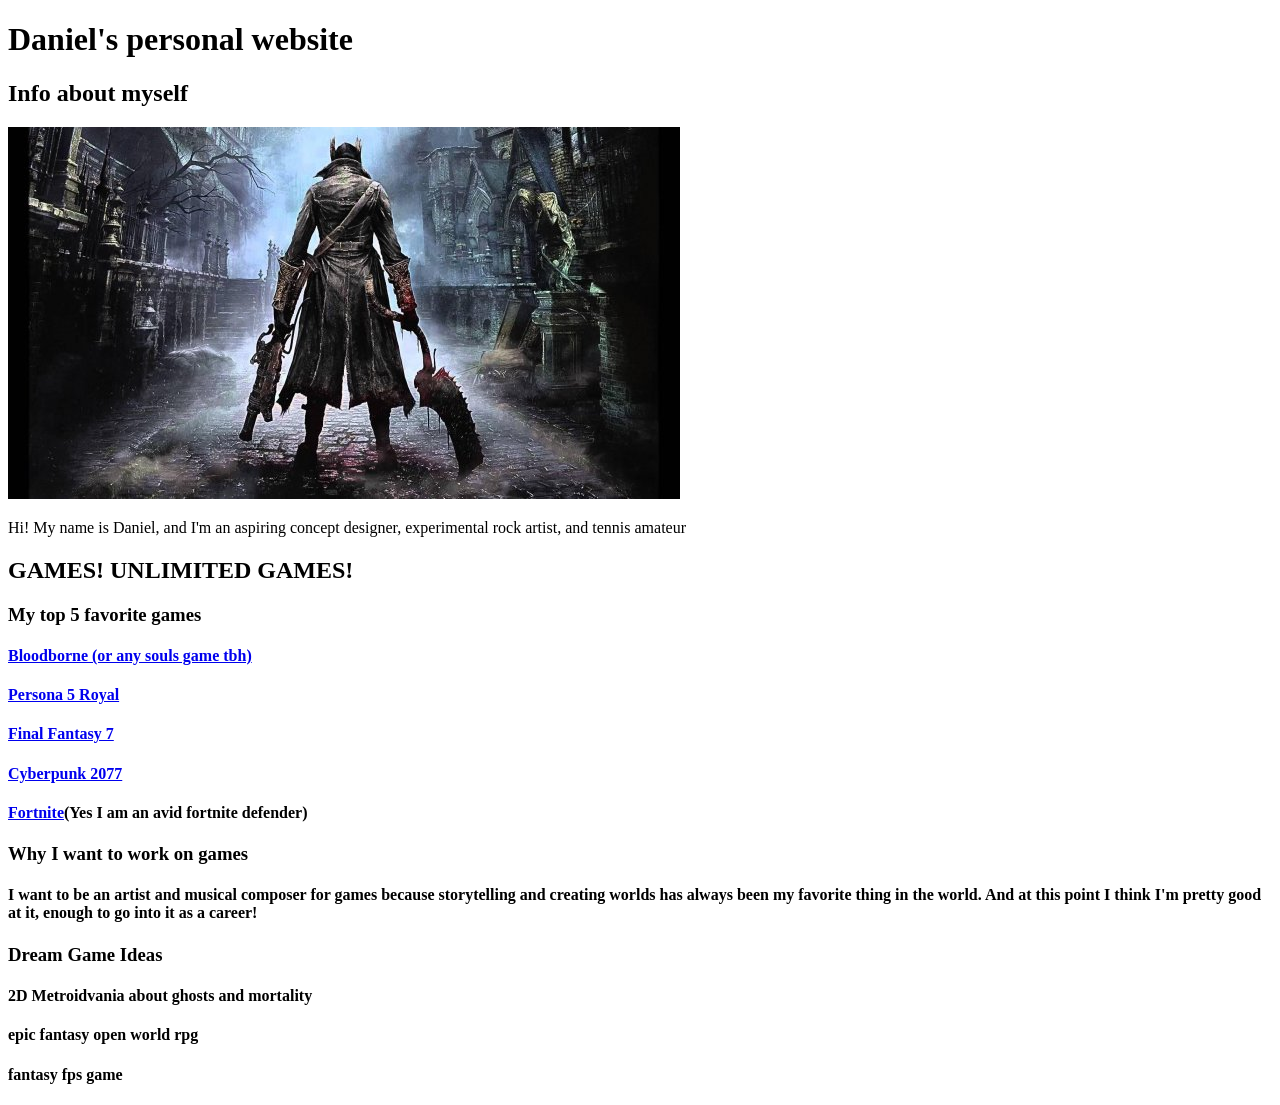
==== index.html @ b26eb085 "Update index.html" ====
<!DOCTYPE html>
<html lang="en">
<head>
    <meta charset="UTF-8">
    <meta name="viewport" content="width=device-width, initial-scale=1.0">
    <title>Daniel's personal wonderful website </title>
</head>
<body>
     <h1>Daniel's personal website</h1>

    <h2>Info about myself</h2>
    <img src="images/literallyme.jpg" alt="">
    <p>Hi! My name is Daniel, and I'm an aspiring concept designer, experimental rock artist, and tennis amateur</p>
    <h2>GAMES! UNLIMITED GAMES!</h2>
    <h3>My top 5 favorite games</h3>
    <h4><a href="https://www.playstation.com/en-us/games/bloodborne/">Bloodborne (or any souls game tbh)</a>
    <h4><a href="https://persona.atlus.com/p5r/?lang=en">Persona 5 Royal</a></h4>
    <h4> <a href="https://finalfantasy.fandom.com/wiki/Final_Fantasy_VII">Final Fantasy 7</a></h4>
    <h4> <a href="https://www.cyberpunk.net/us/en/">Cyberpunk 2077</a></h4>
    <h4> <a href="https://www.fortnite.com/?lang=en-US">Fortnite</a>(Yes I am an avid fortnite defender) </h4>
    <h3>Why I want to work on games</h3>
    <h4>I want to be an artist and musical composer for games because storytelling and creating worlds has always been my favorite thing in the world. And at this point I think I'm pretty good at it, enough to go into it as a career!</h4> 
    <h3>Dream Game Ideas</h3>
    <h4>2D Metroidvania about ghosts and mortality</h4>
    <h4>epic fantasy open world rpg</h4>
    <h4>fantasy fps game</h4>
</body>
</html>
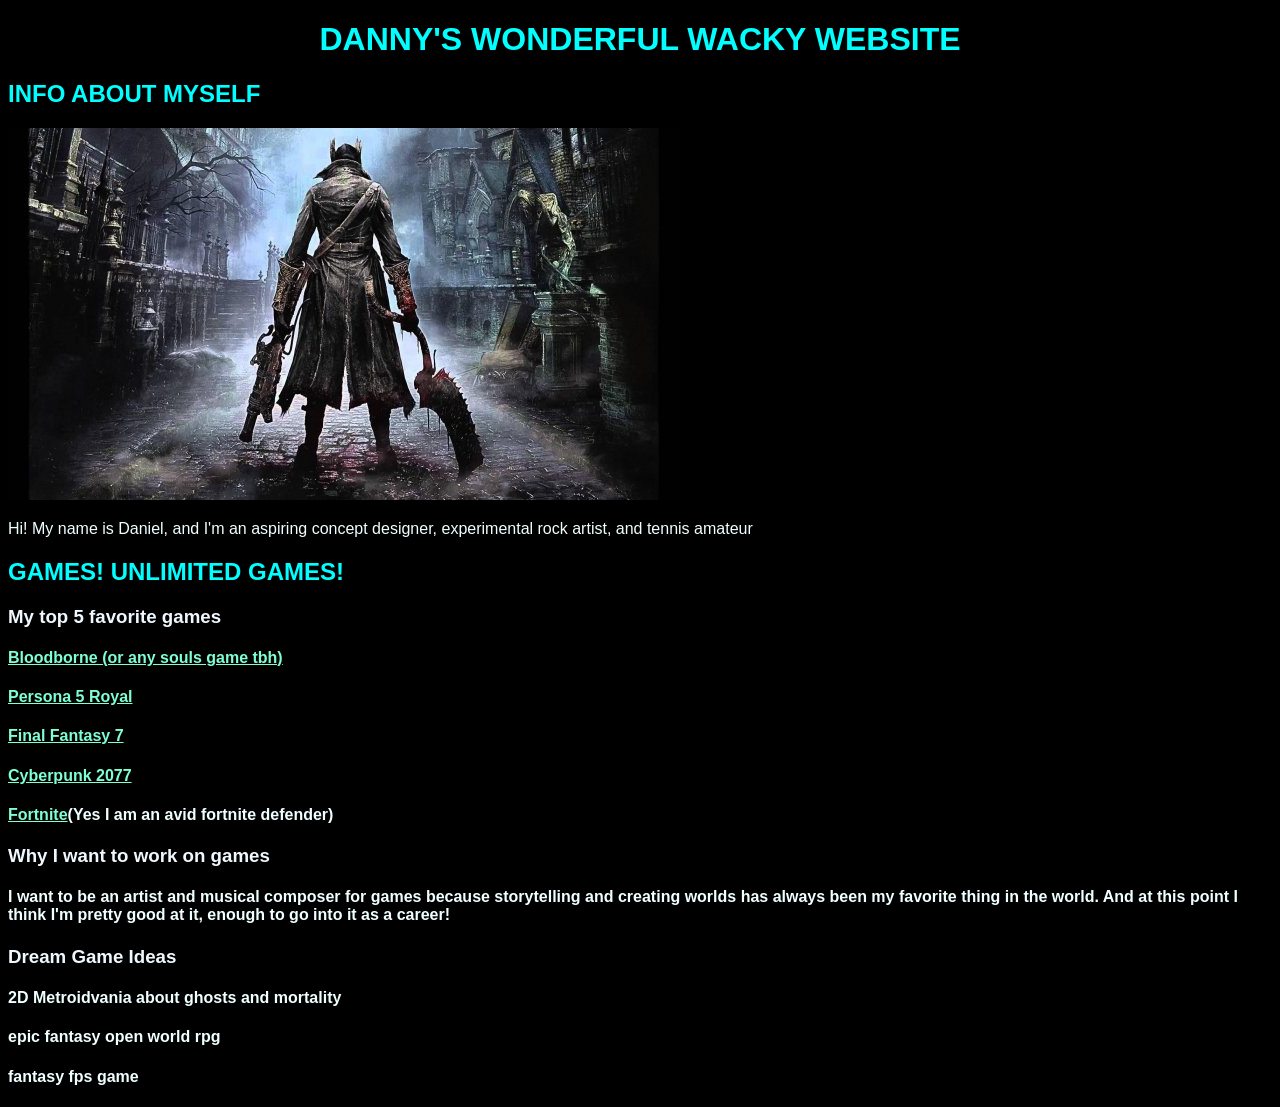
==== commit 8c27ff02: "updates" ====
--- a/index.html
+++ b/index.html
@@ -4,11 +4,11 @@
     <meta charset="UTF-8">
     <meta name="viewport" content="width=device-width, initial-scale=1.0">
     <title>Daniel's personal wonderful website </title>
+    <link rel="stylesheet" href="styles.css">
 </head>
 <body>
-     <h1>Daniel's personal website</h1>
-
-    <h2>Info about myself</h2>
+    <h1>DANNY'S WONDERFUL WACKY WEBSITE</h1>
+    <h2>INFO ABOUT MYSELF</h2>
     <img src="images/literallyme.jpg" alt="">
     <p>Hi! My name is Daniel, and I'm an aspiring concept designer, experimental rock artist, and tennis amateur</p>
     <h2>GAMES! UNLIMITED GAMES!</h2>
--- a/styles.css
+++ b/styles.css
@@ -0,0 +1,27 @@
+ 
+*{
+    font-family: 'Franklin Gothic Medium', 'Arial Narrow', Arial, sans-serif;
+}
+h1 {
+    color: aqua;
+    font-size: xx-large;
+    text-align-last: center;
+}
+image{
+    align-self: center;
+}
+h2{ 
+    color: aqua;
+} 
+h3 {
+    color: aliceblue;
+}
+body{   
+    color: azure;
+}
+a{
+    color: aquamarine;
+}
+*{
+    background-color: black;
+} 
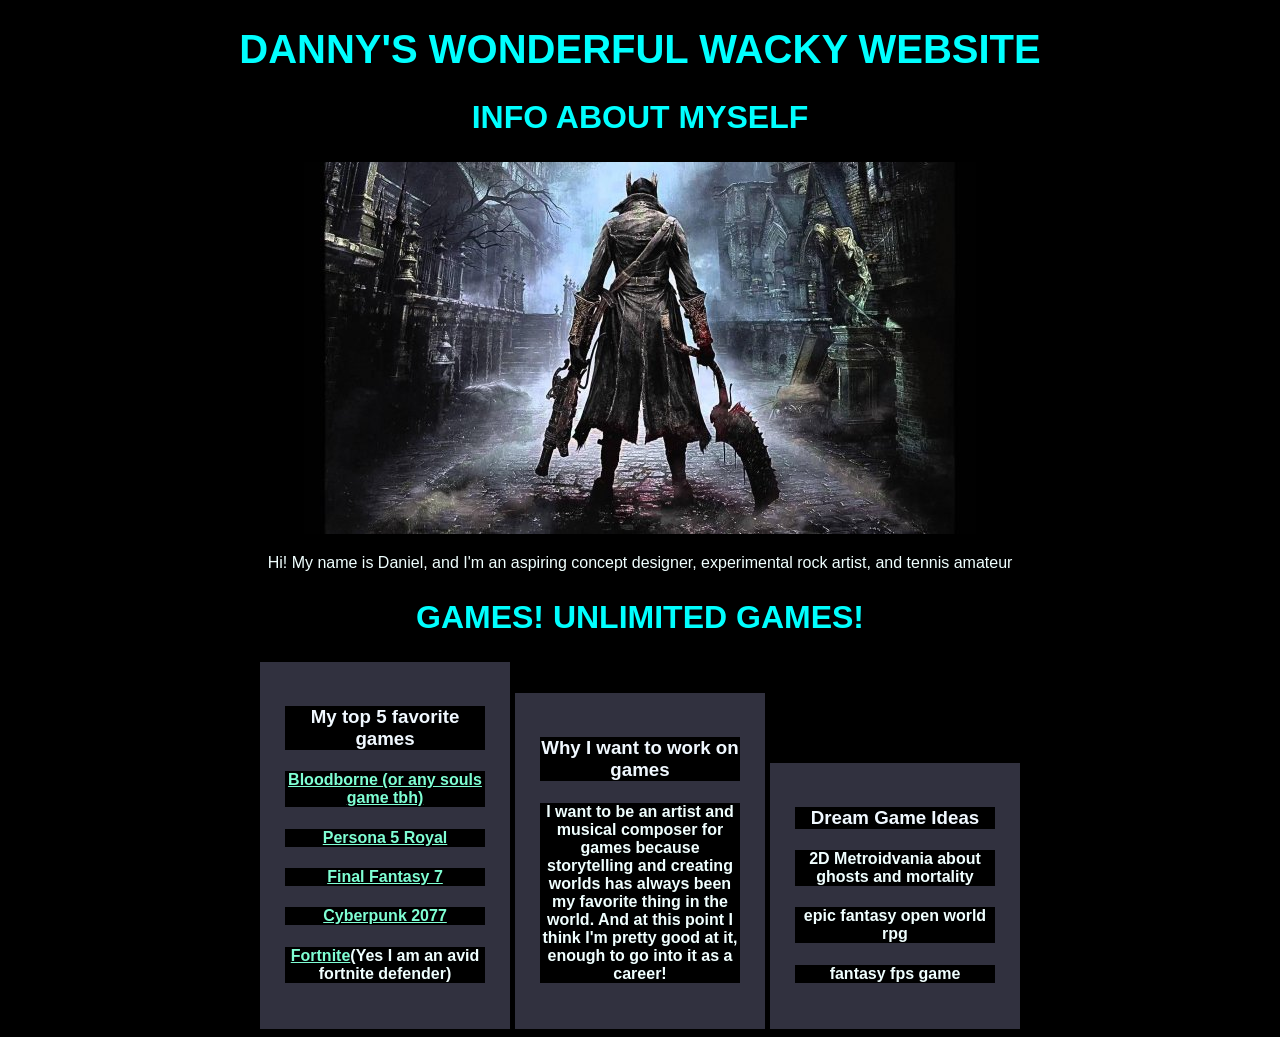
==== commit 14006e50: "more updates" ====
--- a/index.html
+++ b/index.html
@@ -12,17 +12,23 @@
     <img src="images/literallyme.jpg" alt="">
     <p>Hi! My name is Daniel, and I'm an aspiring concept designer, experimental rock artist, and tennis amateur</p>
     <h2>GAMES! UNLIMITED GAMES!</h2>
-    <h3>My top 5 favorite games</h3>
-    <h4><a href="https://www.playstation.com/en-us/games/bloodborne/">Bloodborne (or any souls game tbh)</a>
-    <h4><a href="https://persona.atlus.com/p5r/?lang=en">Persona 5 Royal</a></h4>
-    <h4> <a href="https://finalfantasy.fandom.com/wiki/Final_Fantasy_VII">Final Fantasy 7</a></h4>
-    <h4> <a href="https://www.cyberpunk.net/us/en/">Cyberpunk 2077</a></h4>
-    <h4> <a href="https://www.fortnite.com/?lang=en-US">Fortnite</a>(Yes I am an avid fortnite defender) </h4>
+   <div>
+        <h3>My top 5 favorite games</h3>
+        <h4><a href="https://www.playstation.com/en-us/games/bloodborne/">Bloodborne (or any souls game tbh)</a>
+        <h4><a href="https://persona.atlus.com/p5r/?lang=en">Persona 5 Royal</a></h4>
+        <h4> <a href="https://finalfantasy.fandom.com/wiki/Final_Fantasy_VII">Final Fantasy 7</a></h4>
+        <h4> <a href="https://www.cyberpunk.net/us/en/">Cyberpunk 2077</a></h4>
+        <h4> <a href="https://www.fortnite.com/?lang=en-US">Fortnite</a>(Yes I am an avid fortnite defender) </h4>
+   </div>
+   <div>
     <h3>Why I want to work on games</h3>
     <h4>I want to be an artist and musical composer for games because storytelling and creating worlds has always been my favorite thing in the world. And at this point I think I'm pretty good at it, enough to go into it as a career!</h4> 
+   </div>
+   <div>
     <h3>Dream Game Ideas</h3>
     <h4>2D Metroidvania about ghosts and mortality</h4>
     <h4>epic fantasy open world rpg</h4>
     <h4>fantasy fps game</h4>
+   </div>
 </body>
 </html>
--- a/styles.css
+++ b/styles.css
@@ -1,17 +1,16 @@
  
 *{
     font-family: 'Franklin Gothic Medium', 'Arial Narrow', Arial, sans-serif;
+    text-align: center;
 }
 h1 {
     color: aqua;
-    font-size: xx-large;
+    font-size: 40px;
     text-align-last: center;
-}
-image{
-    align-self: center;
 }
 h2{ 
     color: aqua;
+    font-size: xx-large;
 } 
 h3 {
     color: aliceblue;
@@ -25,3 +24,12 @@
 *{
     background-color: black;
 } 
+div{
+   display: inline-block;
+   width: 200px;
+   padding: 2%;
+    border: aquamarine 10px;
+    background-color: rgb(49, 49, 63);
+    text-align: center;
+    box-shadow: inset;
+}
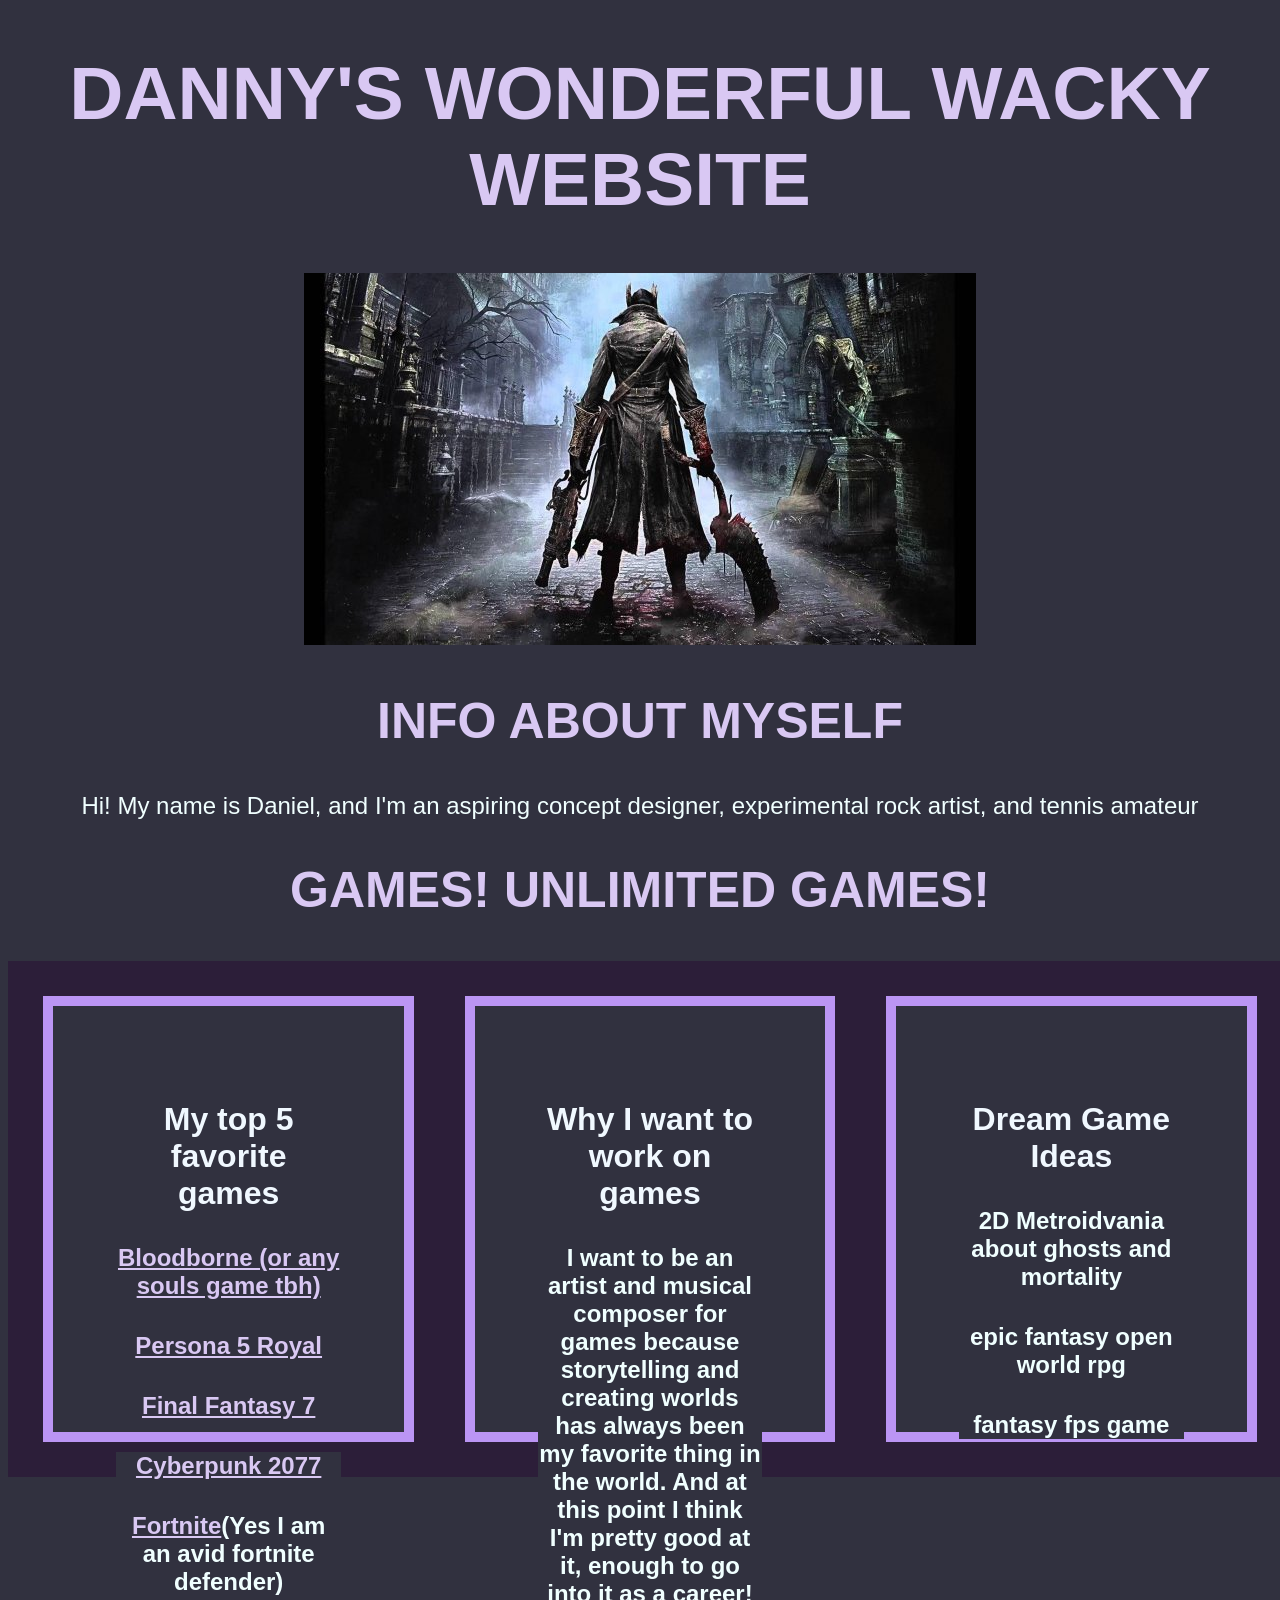
==== commit 3ce520b2: "updates" ====
--- a/index.html
+++ b/index.html
@@ -8,27 +8,30 @@
 </head>
 <body>
     <h1>DANNY'S WONDERFUL WACKY WEBSITE</h1>
+    <img src="images/literallyme.jpg" alt="">
     <h2>INFO ABOUT MYSELF</h2>
-    <img src="images/literallyme.jpg" alt="">
     <p>Hi! My name is Daniel, and I'm an aspiring concept designer, experimental rock artist, and tennis amateur</p>
     <h2>GAMES! UNLIMITED GAMES!</h2>
-   <div>
-        <h3>My top 5 favorite games</h3>
-        <h4><a href="https://www.playstation.com/en-us/games/bloodborne/">Bloodborne (or any souls game tbh)</a>
-        <h4><a href="https://persona.atlus.com/p5r/?lang=en">Persona 5 Royal</a></h4>
-        <h4> <a href="https://finalfantasy.fandom.com/wiki/Final_Fantasy_VII">Final Fantasy 7</a></h4>
-        <h4> <a href="https://www.cyberpunk.net/us/en/">Cyberpunk 2077</a></h4>
-        <h4> <a href="https://www.fortnite.com/?lang=en-US">Fortnite</a>(Yes I am an avid fortnite defender) </h4>
-   </div>
-   <div>
-    <h3>Why I want to work on games</h3>
-    <h4>I want to be an artist and musical composer for games because storytelling and creating worlds has always been my favorite thing in the world. And at this point I think I'm pretty good at it, enough to go into it as a career!</h4> 
-   </div>
-   <div>
-    <h3>Dream Game Ideas</h3>
-    <h4>2D Metroidvania about ghosts and mortality</h4>
-    <h4>epic fantasy open world rpg</h4>
-    <h4>fantasy fps game</h4>
-   </div>
+
+<div class="container">
+    <div class="box">
+            <h3>My top 5 favorite games</h3>
+            <h4><a href="https://www.playstation.com/en-us/games/bloodborne/">Bloodborne (or any souls game tbh)</a>
+            <h4><a href="https://persona.atlus.com/p5r/?lang=en">Persona 5 Royal</a></h4>
+            <h4> <a href="https://finalfantasy.fandom.com/wiki/Final_Fantasy_VII">Final Fantasy 7</a></h4>
+            <h4> <a href="https://www.cyberpunk.net/us/en/">Cyberpunk 2077</a></h4>
+            <h4> <a href="https://www.fortnite.com/?lang=en-US">Fortnite</a>(Yes I am an avid fortnite defender) </h4>
+    </div>
+    <div class="box">
+        <h3>Why I want to work on games</h3>
+        <h4>I want to be an artist and musical composer for games because storytelling and creating worlds has always been my favorite thing in the world. And at this point I think I'm pretty good at it, enough to go into it as a career!</h4> 
+    </div>
+    <div class="box">
+        <h3>Dream Game Ideas</h3>
+        <h4>2D Metroidvania about ghosts and mortality</h4>
+        <h4>epic fantasy open world rpg</h4>
+        <h4>fantasy fps game</h4>
+    </div> 
+</div>
 </body>
 </html>
--- a/styles.css
+++ b/styles.css
@@ -3,33 +3,47 @@
     font-family: 'Franklin Gothic Medium', 'Arial Narrow', Arial, sans-serif;
     text-align: center;
 }
+
 h1 {
-    color: aqua;
-    font-size: 40px;
+    color: rgb(217, 200, 243);
+    font-size: 75px;
     text-align-last: center;
 }
 h2{ 
-    color: aqua;
-    font-size: xx-large;
+    font-family: 'Lucida Sans', 'Lucida Sans Regular', 'Lucida Grande', 'Lucida Sans Unicode', Geneva, Verdana, sans-serif;
+    color: rgb(217, 200, 243);
+    font-size: 50px;
 } 
 h3 {
     color: aliceblue;
+    font-size: xx-large;
 }
 body{   
     color: azure;
+    font-size: x-large;
 }
 a{
-    color: aquamarine;
+    color: rgb(217, 200, 243);
 }
 *{
-    background-color: black;
+    background-color: rgb(49, 49, 63);
 } 
-div{
-   display: inline-block;
-   width: 200px;
-   padding: 2%;
-    border: aquamarine 10px;
-    background-color: rgb(49, 49, 63);
+.box{
+   align-self: center;
+    display: inline-block;
+   width: 400px;
+   height: 300px;
+   padding: 5%;
+   margin: 2%;
+    border: 10PX solid rgb(187, 149, 244);
     text-align: center;
-    box-shadow: inset;
+    box-shadow: inset; 
+}
+.container{
+    width: 100%;
+    display: flex;
+    padding-left: 25%;
+    padding-right: 25%;
+    background-color: rgb(44, 30, 57); 
+    padding: 10px;
 }
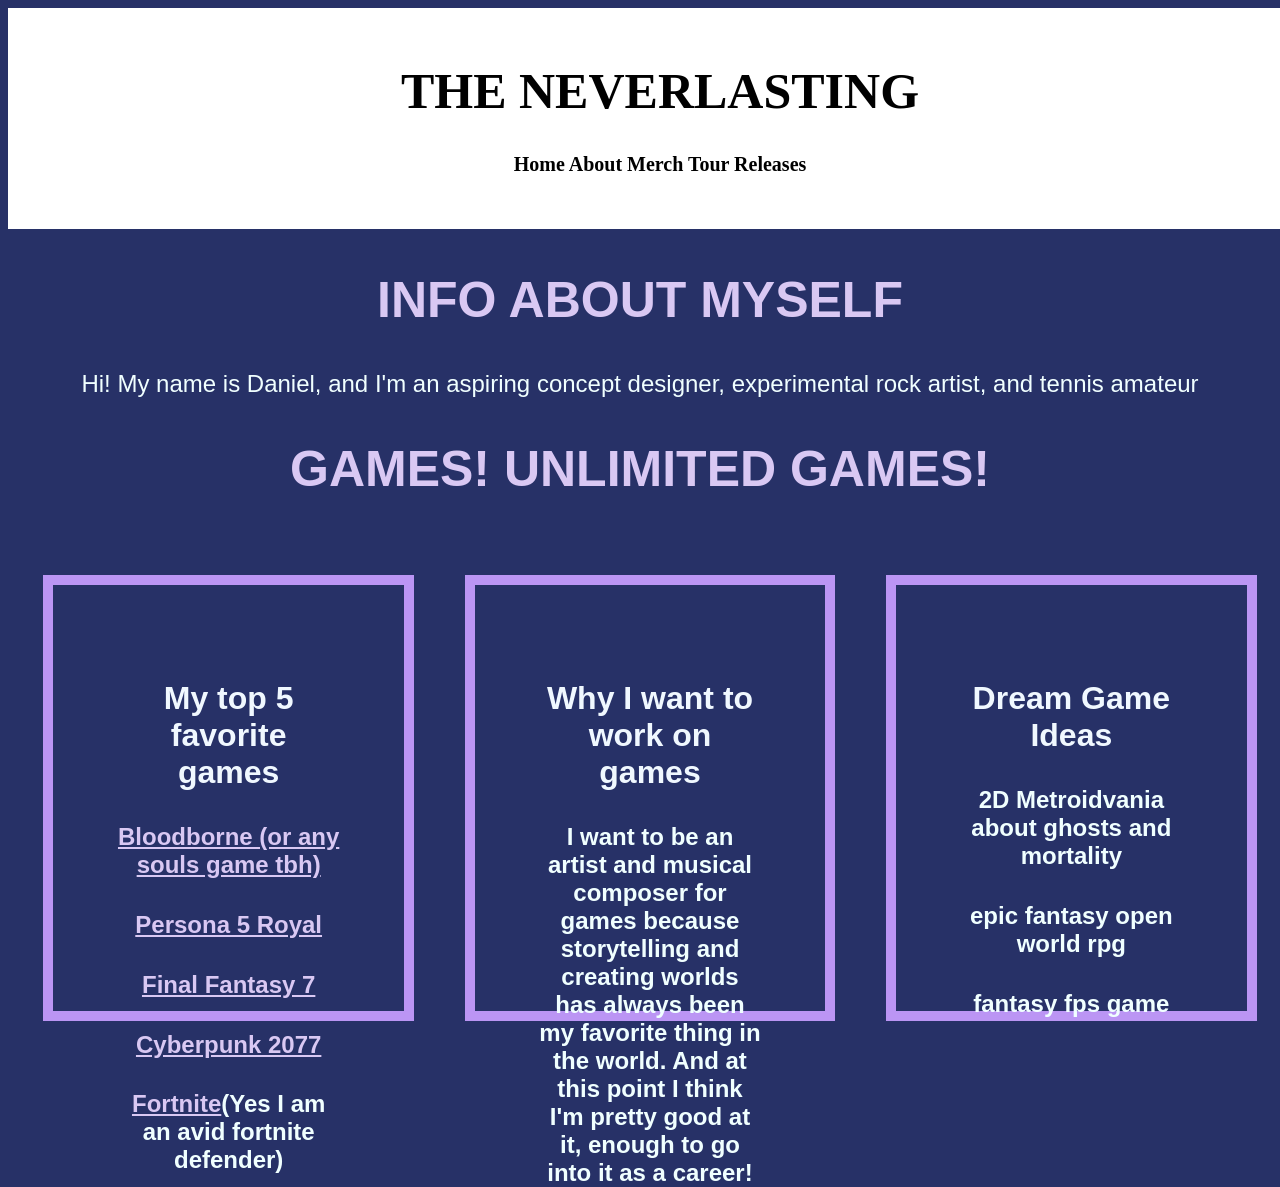
==== commit 4c1b443b: "updates" ====
--- a/index.html
+++ b/index.html
@@ -7,8 +7,11 @@
     <link rel="stylesheet" href="styles.css">
 </head>
 <body>
-    <h1>DANNY'S WONDERFUL WACKY WEBSITE</h1>
-    <img src="images/literallyme.jpg" alt="">
+    <div class="header">
+        <h1>THE NEVERLASTING</h1>
+        <h5>Home     About     Merch     Tour     Releases</h5>
+    </div>
+    
     <h2>INFO ABOUT MYSELF</h2>
     <p>Hi! My name is Daniel, and I'm an aspiring concept designer, experimental rock artist, and tennis amateur</p>
     <h2>GAMES! UNLIMITED GAMES!</h2>
--- a/styles.css
+++ b/styles.css
@@ -5,9 +5,15 @@
 }
 
 h1 {
-    color: rgb(217, 200, 243);
-    font-size: 75px;
-    text-align-last: center;
+    color: rgb(0, 0, 0);
+    font-size: 50px;
+    text-align-last: center; 
+    font-family: Georgia, 'Times New Roman', Times, serif;
+}
+h5{
+    font-family: 'Times New Roman', Times, serif;
+    font-size: 20px;
+    color: black;
 }
 h2{ 
     font-family: 'Lucida Sans', 'Lucida Sans Regular', 'Lucida Grande', 'Lucida Sans Unicode', Geneva, Verdana, sans-serif;
@@ -21,13 +27,12 @@
 body{   
     color: azure;
     font-size: x-large;
+    background-color: rgb(39, 49, 103);
 }
 a{
     color: rgb(217, 200, 243);
 }
-*{
-    background-color: rgb(49, 49, 63);
-} 
+
 .box{
    align-self: center;
     display: inline-block;
@@ -44,6 +49,17 @@
     display: flex;
     padding-left: 25%;
     padding-right: 25%;
-    background-color: rgb(44, 30, 57); 
+    background-color: rgb(39, 49, 103);
     padding: 10px;
-}+} 
+.header{
+    
+    width: 100%;
+    display: block;
+    background-color: white;
+    line-height: normal;
+    padding: 20px;
+    position: relative;
+    z-index: 0;
+    overflow: hidden;
+} 
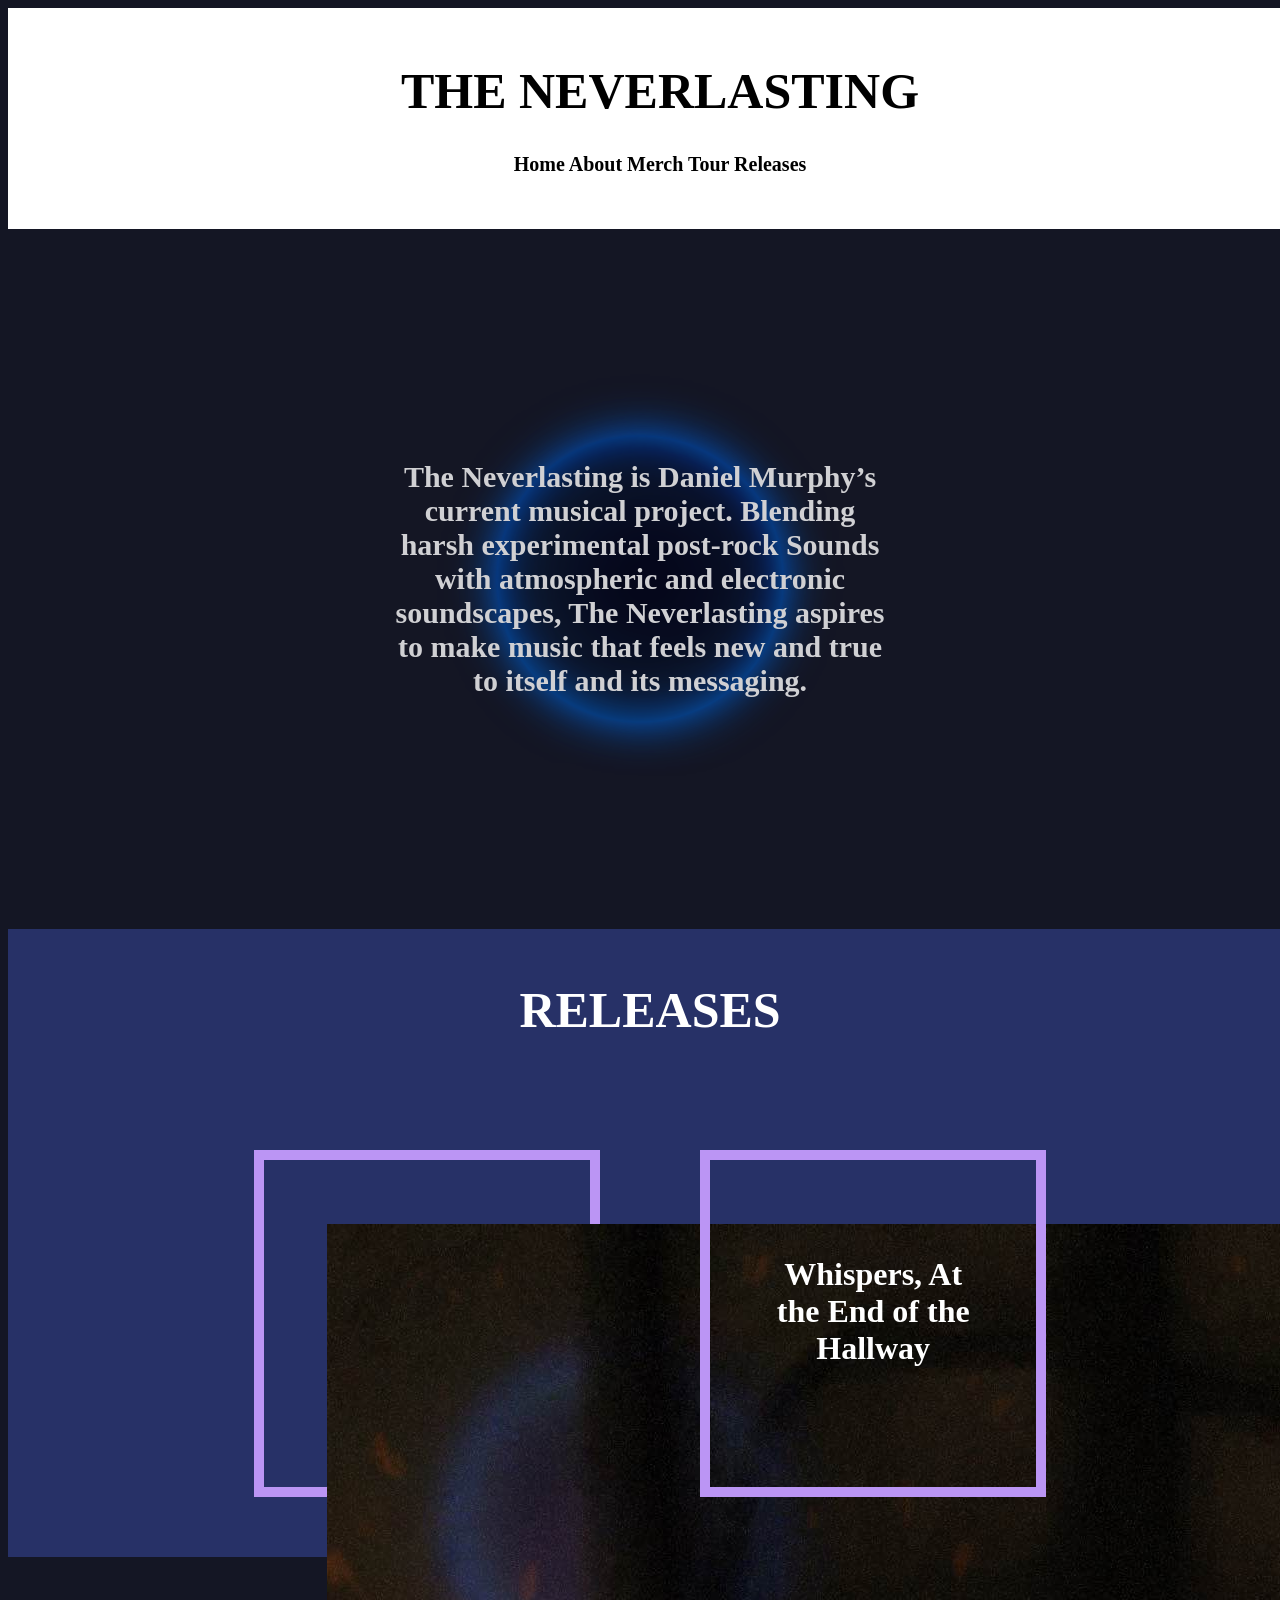
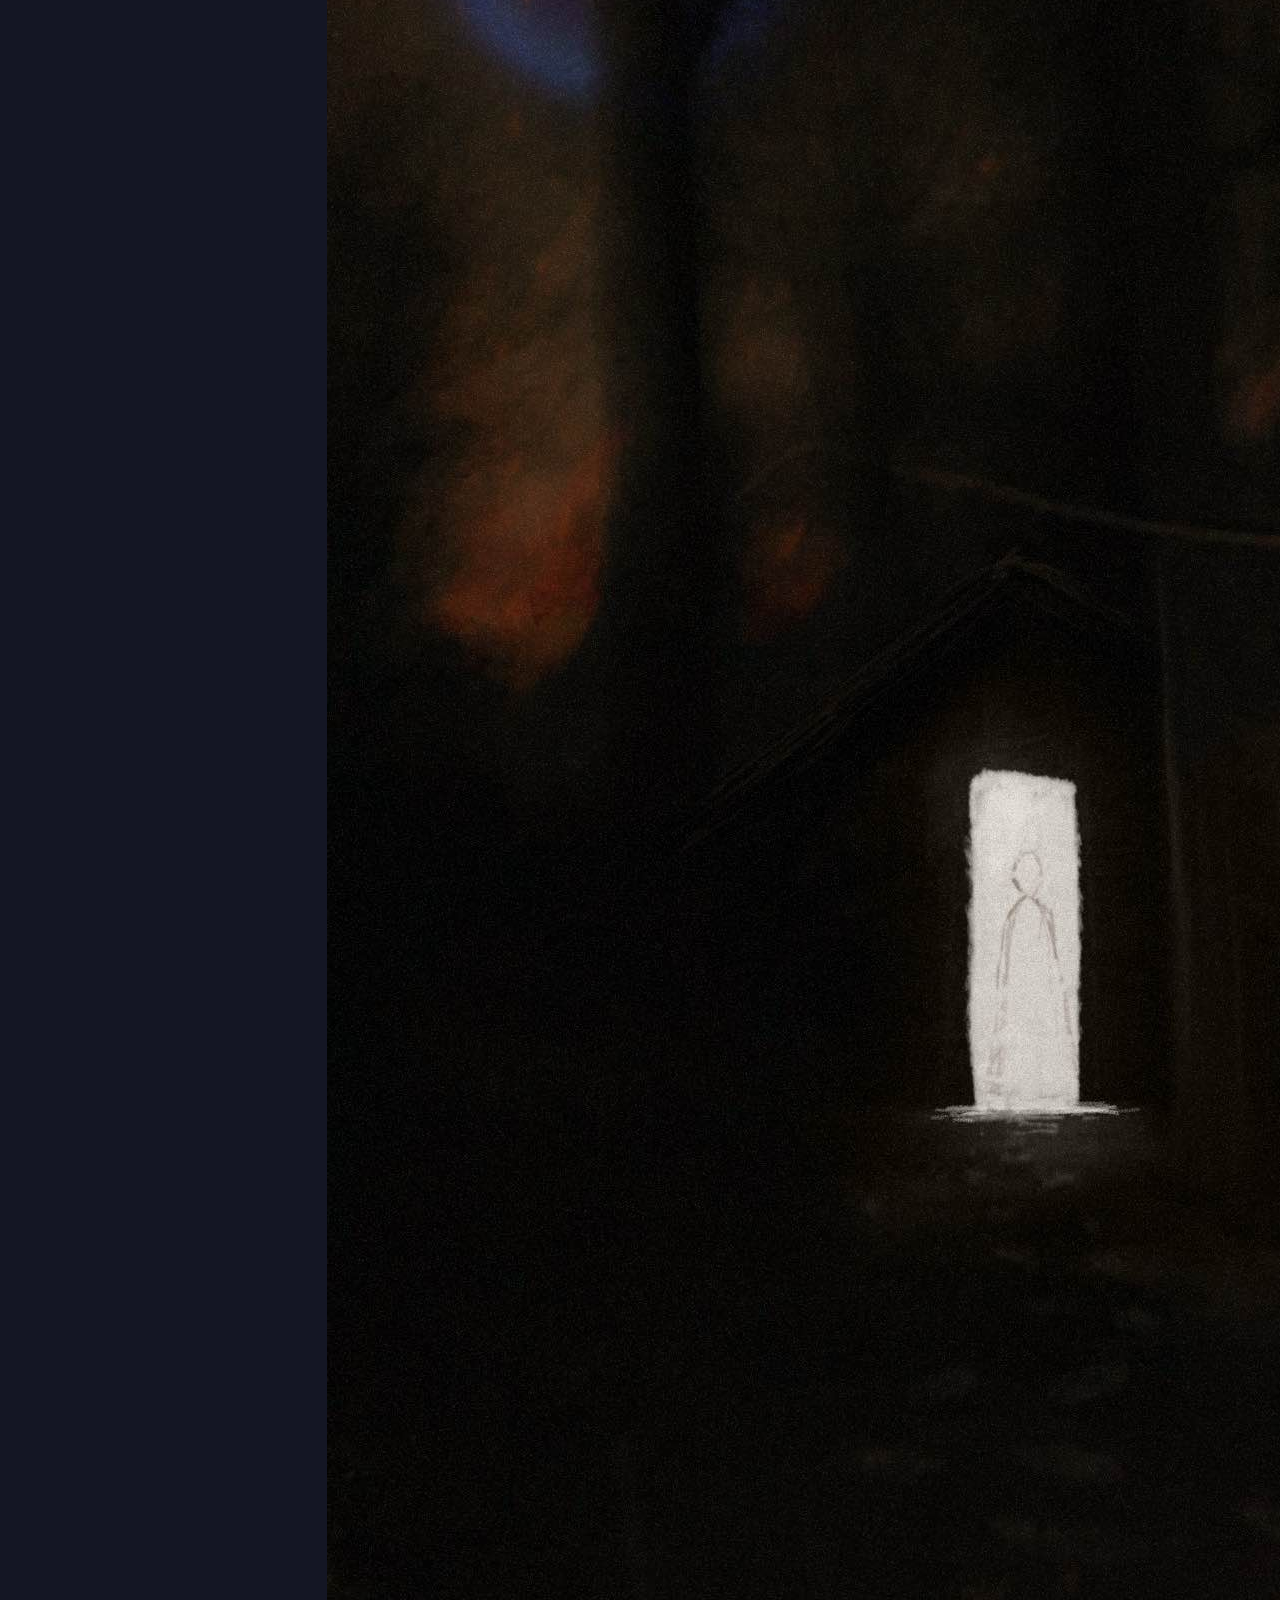
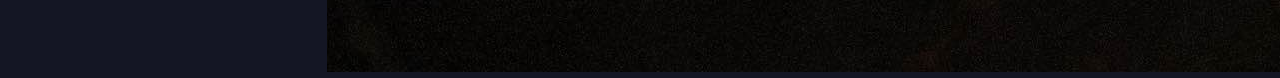
==== commit fea31153: "updates" ====
--- a/index.html
+++ b/index.html
@@ -9,32 +9,31 @@
 <body>
     <div class="header">
         <h1>THE NEVERLASTING</h1>
-        <h5>Home     About     Merch     Tour     Releases</h5>
+        <h5>Home         About      Merch         Tour        Releases</h5>
     </div>
-    
-    <h2>INFO ABOUT MYSELF</h2>
-    <p>Hi! My name is Daniel, and I'm an aspiring concept designer, experimental rock artist, and tennis amateur</p>
-    <h2>GAMES! UNLIMITED GAMES!</h2>
+    <div class="about">
+        <div class="aboutimage">
+            <div class="abouttext">
+                <H6>
+                    The Neverlasting is Daniel Murphy’s current musical project. Blending harsh experimental post-rock Sounds with atmospheric and electronic soundscapes, The Neverlasting aspires to make music that feels new and true to itself and its messaging.
+                </H6>
+            </div>
+        </div>
+      
+
+    </div>
 
 <div class="container">
+    <h2>RELEASES</h2>
+    </div>
+<div class="container">
     <div class="box">
-            <h3>My top 5 favorite games</h3>
-            <h4><a href="https://www.playstation.com/en-us/games/bloodborne/">Bloodborne (or any souls game tbh)</a>
-            <h4><a href="https://persona.atlus.com/p5r/?lang=en">Persona 5 Royal</a></h4>
-            <h4> <a href="https://finalfantasy.fandom.com/wiki/Final_Fantasy_VII">Final Fantasy 7</a></h4>
-            <h4> <a href="https://www.cyberpunk.net/us/en/">Cyberpunk 2077</a></h4>
-            <h4> <a href="https://www.fortnite.com/?lang=en-US">Fortnite</a>(Yes I am an avid fortnite defender) </h4>
+        <img src="/images/WhispersCover.jpg" alt="">
     </div>
     <div class="box">
-        <h3>Why I want to work on games</h3>
-        <h4>I want to be an artist and musical composer for games because storytelling and creating worlds has always been my favorite thing in the world. And at this point I think I'm pretty good at it, enough to go into it as a career!</h4> 
-    </div>
-    <div class="box">
-        <h3>Dream Game Ideas</h3>
-        <h4>2D Metroidvania about ghosts and mortality</h4>
-        <h4>epic fantasy open world rpg</h4>
-        <h4>fantasy fps game</h4>
-    </div> 
+        <h3>Whispers, At the End of the Hallway</h3>
+        </div>
 </div>
+
 </body>
 </html>
--- a/styles.css
+++ b/styles.css
@@ -1,6 +1,6 @@
  
 *{
-    font-family: 'Franklin Gothic Medium', 'Arial Narrow', Arial, sans-serif;
+    font-family: Georgia, 'Times New Roman', Times, serif;
     text-align: center;
 }
 
@@ -15,19 +15,27 @@
     font-size: 20px;
     color: black;
 }
+h6{
+    font-family: 'Times New Roman', Times, serif;
+    font-size: 30px;
+    color: rgb(255, 255, 255);
+    text-align-last: center;
+}
 h2{ 
-    font-family: 'Lucida Sans', 'Lucida Sans Regular', 'Lucida Grande', 'Lucida Sans Unicode', Geneva, Verdana, sans-serif;
-    color: rgb(217, 200, 243);
-    font-size: 50px;
+font-family: Georgia, 'Times New Roman', Times, serif;
+color: rgb(255, 255, 255);
+font-size: 50px;
+text-align-last: center; 
+  
 } 
 h3 {
-    color: aliceblue;
+    color: rgb(255, 255, 255);
     font-size: xx-large;
 }
 body{   
     color: azure;
     font-size: x-large;
-    background-color: rgb(39, 49, 103);
+    background-color: rgb(20, 22, 36);
 }
 a{
     color: rgb(217, 200, 243);
@@ -36,13 +44,14 @@
 .box{
    align-self: center;
     display: inline-block;
-   width: 400px;
-   height: 300px;
+   width: 200px;
+   height: 200px;
    padding: 5%;
-   margin: 2%;
+   margin: 50px;
     border: 10PX solid rgb(187, 149, 244);
     text-align: center;
     box-shadow: inset; 
+    justify-content: center;
 }
 .container{
     width: 100%;
@@ -51,6 +60,7 @@
     padding-right: 25%;
     background-color: rgb(39, 49, 103);
     padding: 10px;
+    justify-content: center;
 } 
 .header{
     
@@ -62,4 +72,31 @@
     position: relative;
     z-index: 0;
     overflow: hidden;
-} +} 
+.about{
+   display: flex;
+   justify-content: center;
+    width: 100%;
+    height: 700px;
+    align-items: center center;
+}
+.abouttext{
+   align-self: center;
+   width: 20%;
+   kerning: 120%;
+    width: auto;
+    text-align: center;
+    align-content: center;
+}
+.aboutimage{
+   display: flex;
+   justify-content: center;
+   align-items: center;
+    width: 40%;
+    height: 100%;
+    background-image: url("images/WhispersLogo.png");
+    background-size: contain; 
+    opacity: 80%;
+    background-position: center center;
+    background-repeat: no-repeat;
+}
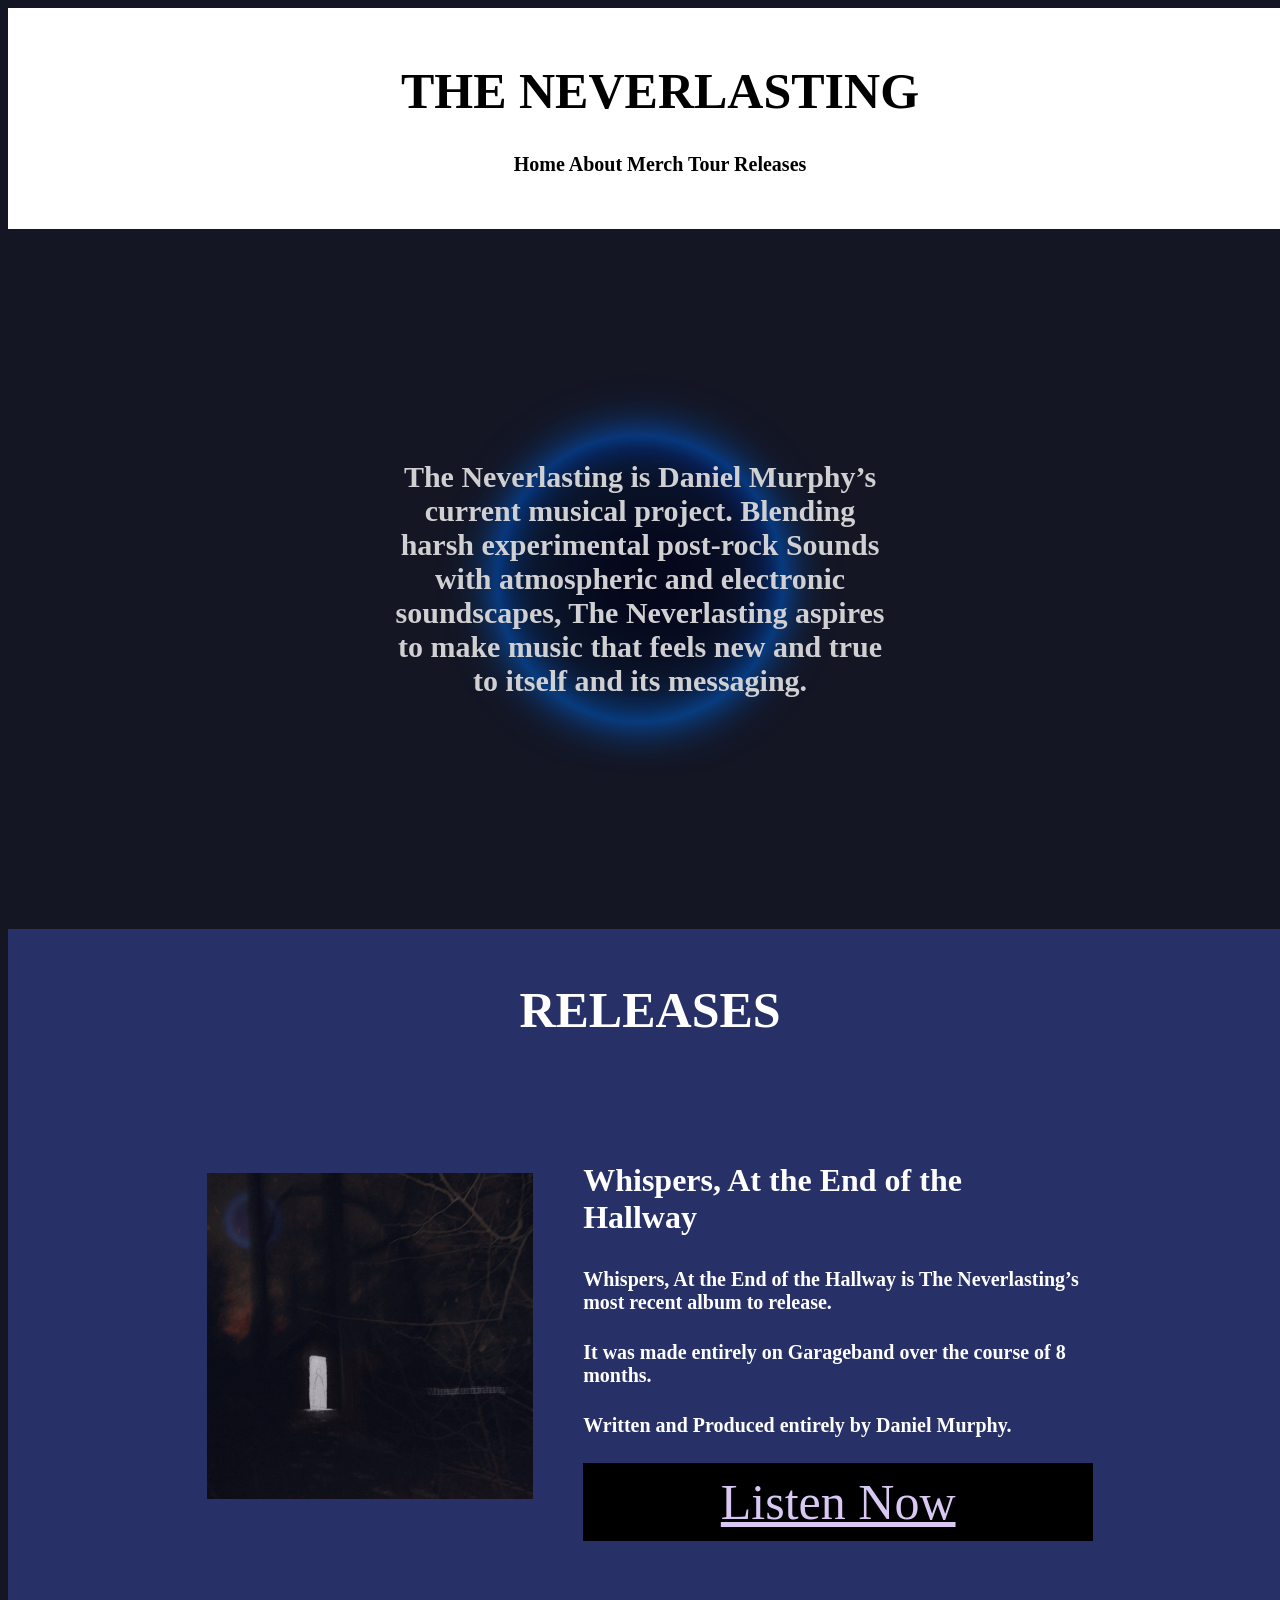
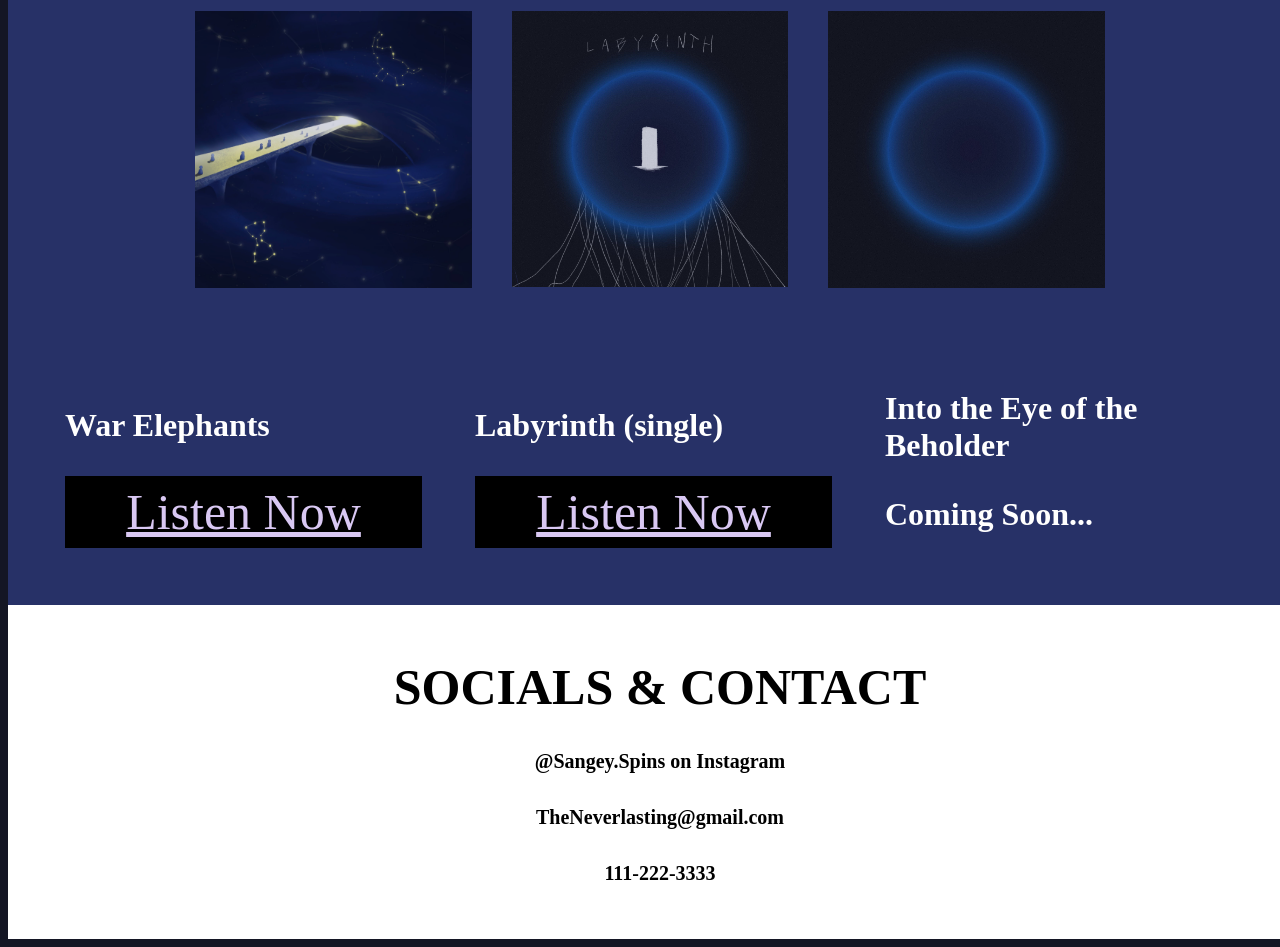
==== commit e617141e: "Final Updates" ====
--- a/index.html
+++ b/index.html
@@ -27,13 +27,56 @@
     <h2>RELEASES</h2>
     </div>
 <div class="container">
-    <div class="box">
-        <img src="/images/WhispersCover.jpg" alt="">
+    <div class="imagebox1">
+        
     </div>
     <div class="box">
         <h3>Whispers, At the End of the Hallway</h3>
+        <h4>Whispers, At the End of the Hallway is The Neverlasting’s most recent album to release.</h4>
+        <h4>It was made entirely on Garageband over the course of 8 months. </h4>    
+        <h4>Written and Produced entirely by Daniel Murphy. </h4>  
+        <div class="listenbutton">
+            <a href="https://open.spotify.com/album/2DBiUS0VnMmmUihFBKor5K?si=Us6UzgQQT5KIp5LiqiMmPw">Listen Now</a>
+        </div>
         </div>
 </div>
+<div class="container">
+    <div class="imagebox2">
+
+    </div>
+<div class="imagebox3">
+
+</div>
+<div class="imagebox4">
+</div>
+</div>
+
+<div class="container">
+    <div class="box2">
+        <h3>War Elephants</h4>
+        <div class="listenbutton">
+            <a href="https://open.spotify.com/album/0WVYIpL7eceeUdgQuwrCh1?si=nrq7Szh4RsuRQCFnfcG4QQ">Listen Now</a>
+        </div>
+    </div>
+    <div class="box2">
+        <h3>Labyrinth (single)</h4>
+        <div class="listenbutton">
+            <a href="https://open.spotify.com/album/7ITkj2yIgCohX1hhuPAW6J?si=F6bueITWRRaWhifbG2ekuA">Listen Now</a>
+        </div>
+    </div> 
+    <div class="box2">
+        <h3>Into the Eye of the Beholder</h4>
+        <h3>Coming Soon...</h3>
+    </div> 
+</div>
+
+<div class="header">
+    <h1>SOCIALS & CONTACT</h1>
+    <h5>@Sangey.Spins on Instagram</h5>
+    <h5>TheNeverlasting@gmail.com</h5>
+    <h5>111-222-3333</h5>
+</div>
+
 
 </body>
 </html>
--- a/styles.css
+++ b/styles.css
@@ -31,27 +31,98 @@
 h3 {
     color: rgb(255, 255, 255);
     font-size: xx-large;
+    text-align: left;
 }
 body{   
-    color: azure;
-    font-size: x-large;
+    color: rgb(255, 255, 255);
+    font-size: 20px;
     background-color: rgb(20, 22, 36);
+}
+h4{
+    font-family: 'Times New Roman', Times, serif;
+    font-size: 20px;
+    color: rgb(255, 255, 255); 
+    text-align: left;
 }
 a{
     color: rgb(217, 200, 243);
 }
 
 .box{
-   align-self: center;
+    display: inline-block;
+   width: 500px;
+   height: auto;
+   padding: 10px;
+   margin: 20px;
+    text-align: left;
+} 
+.listenbutton{
+   color: black;
+    display: inline-block;
+    width: 98%;
+    background-color: rgb(0, 0, 0);
+    font-size: 50px;
+    padding: 2%;
+}
+.imagebox1{
+    align-self: center;
     display: inline-block;
    width: 200px;
    height: 200px;
    padding: 5%;
-   margin: 50px;
-    border: 10PX solid rgb(187, 149, 244);
-    text-align: center;
-    box-shadow: inset; 
+   margin: 20px;
     justify-content: center;
+    align-items: center;
+     background-image: url("images/WhispersCover.jpg");
+     background-size: contain; 
+     opacity: 80%;
+     background-position: center center;
+     background-repeat: no-repeat;
+}
+.imagebox2{
+    align-self: center;
+    display: inline-block;
+   width: 150px;
+   height: 150px;
+   padding: 5%;
+   margin: 20px;
+    justify-content: center;
+    align-items: center;
+     background-image: url("images/WarElephantsCover.jpg");
+     background-size: contain; 
+     opacity: 80%;
+     background-position: center center;
+     background-repeat: no-repeat;
+}
+.imagebox3{
+    align-self: center;
+    display: inline-block;
+   width: 150px;
+   height: 150px;
+   padding: 5%;
+   margin: 20px;
+    justify-content: center;
+    align-items: center;
+     background-image: url("images/LabyrinthCover.jpg");
+     background-size: contain; 
+     opacity: 80%;
+     background-position: center center;
+     background-repeat: no-repeat;
+}
+.imagebox4{
+    align-self: center;
+    display: inline-block;
+   width: 150px;
+   height: 150px;
+   padding: 5%;
+   margin: 20px;
+    justify-content: center;
+    align-items: center;
+     background-image: url("images/IMG_5805.jpg");
+     background-size: contain; 
+     opacity: 80%;
+     background-position: center center;
+     background-repeat: no-repeat;
 }
 .container{
     width: 100%;
@@ -99,4 +170,13 @@
     opacity: 80%;
     background-position: center center;
     background-repeat: no-repeat;
+}
+.box2{
+    display: inline-block;
+    width: 350px;
+    height: auto;
+    padding: 10px;
+    margin: 20px;
+     text-align: center;
+     align-content: center;
 }
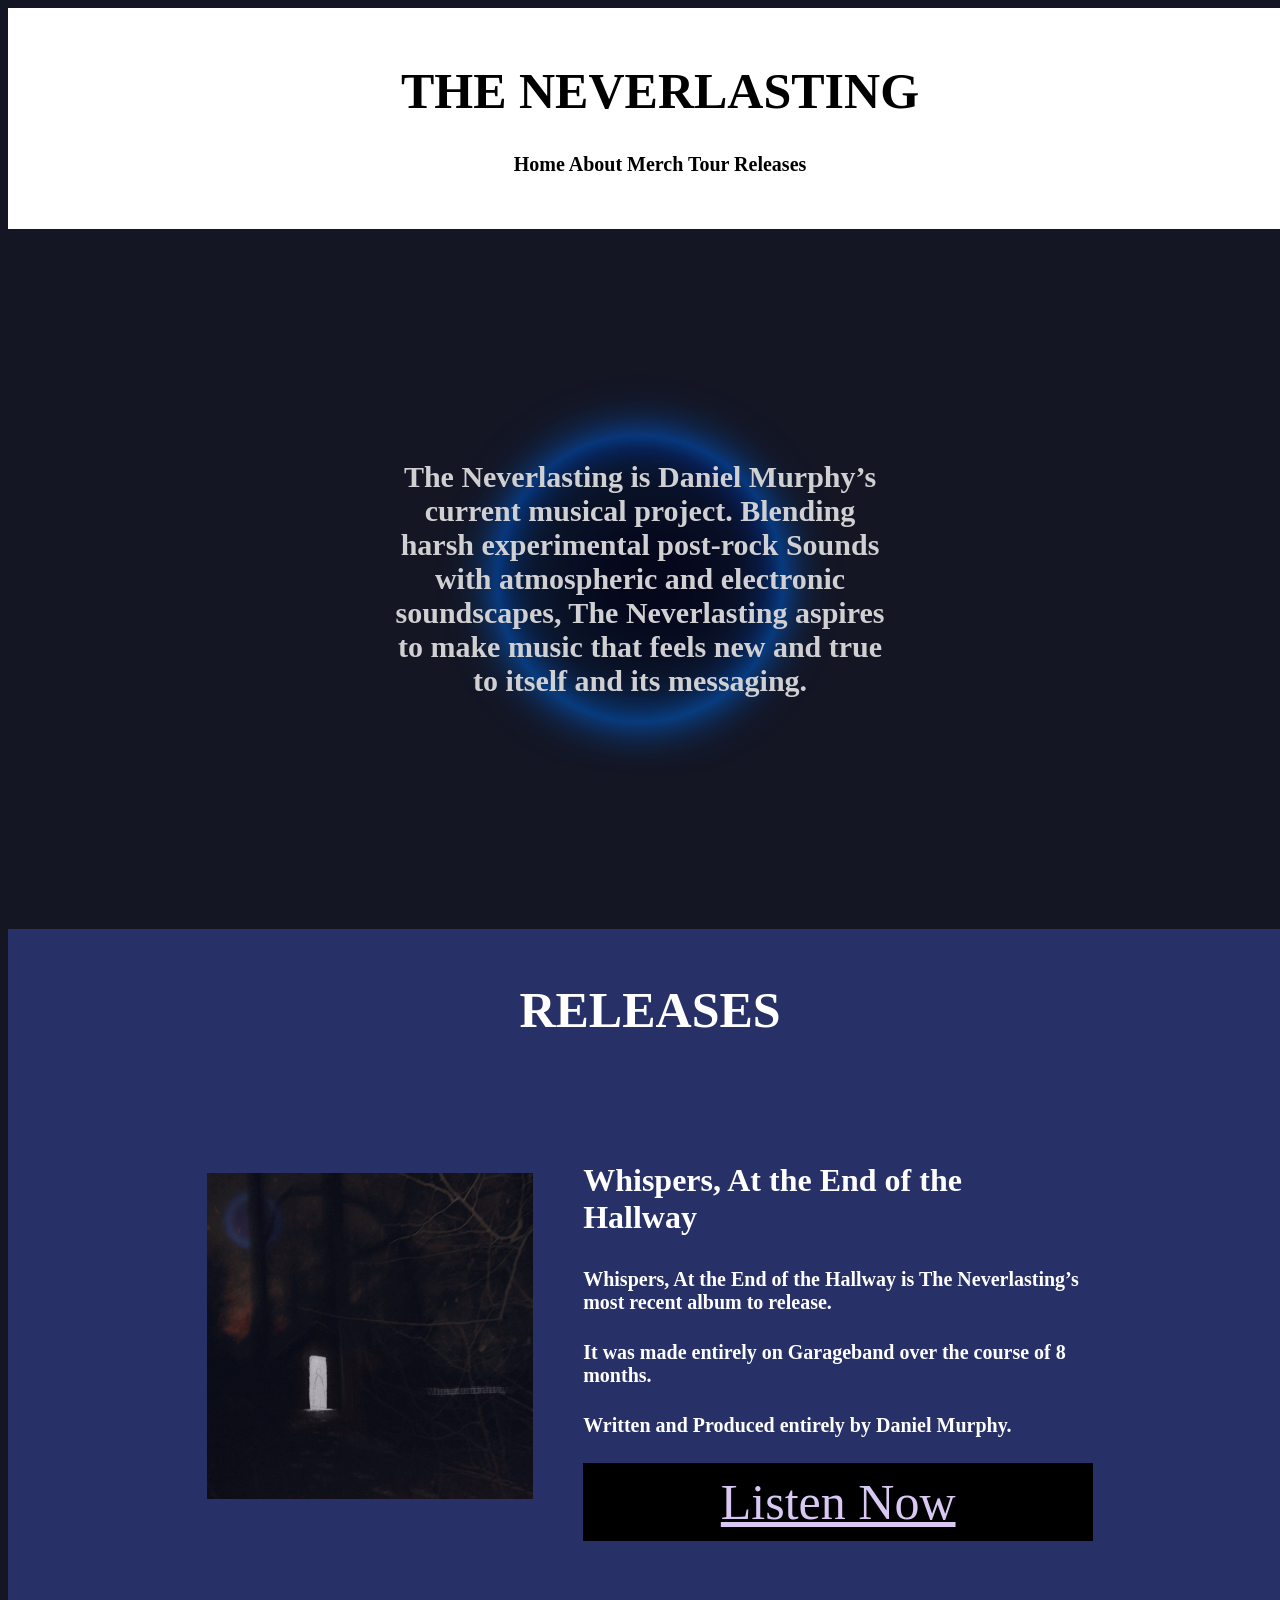
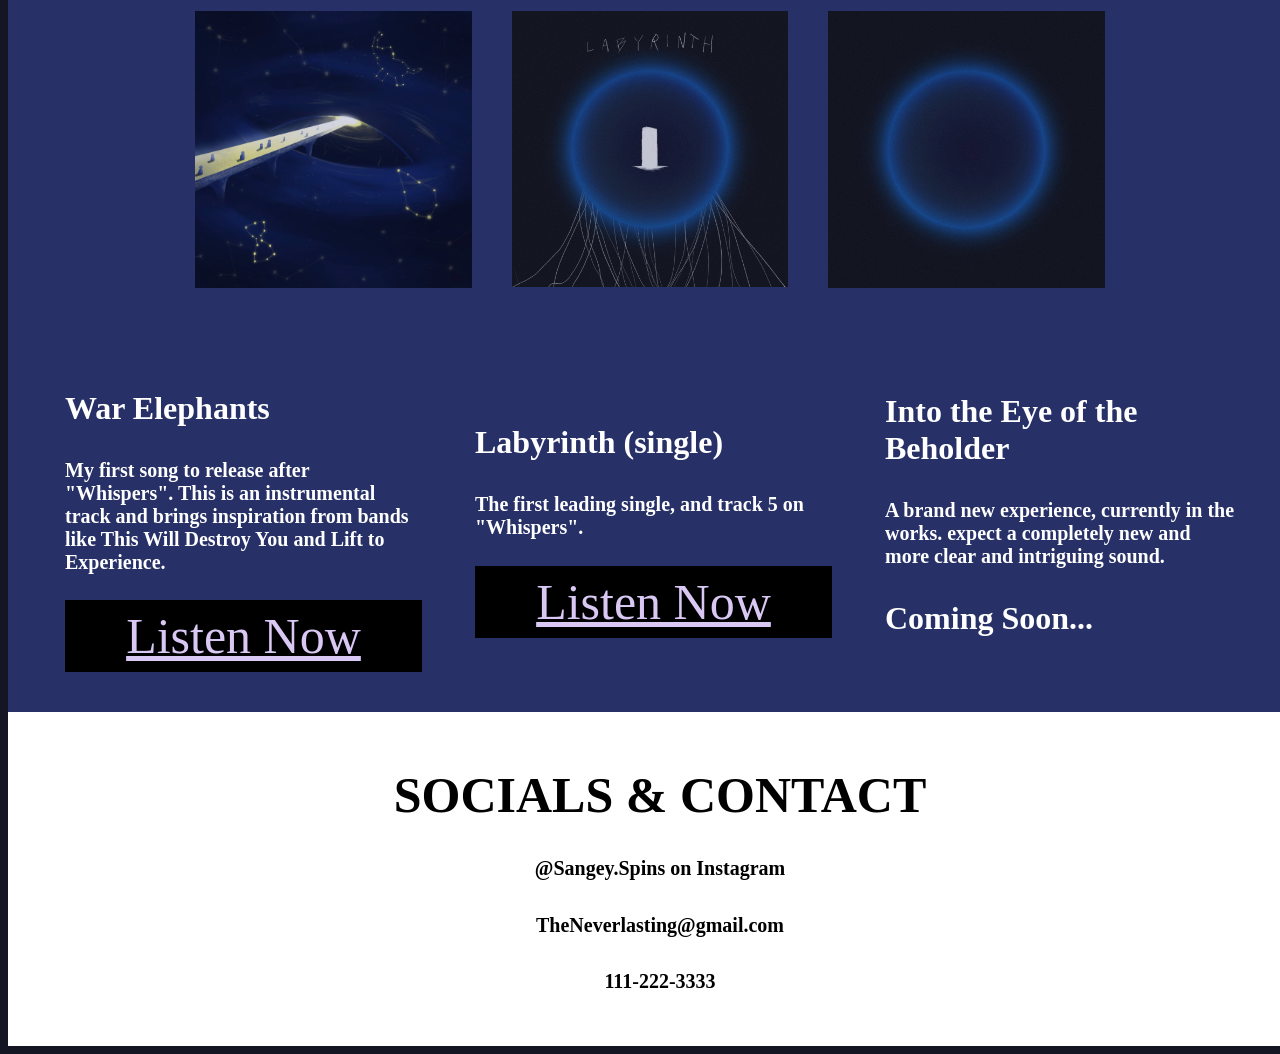
==== commit b71648db: "one last addition." ====
--- a/index.html
+++ b/index.html
@@ -53,19 +53,22 @@
 
 <div class="container">
     <div class="box2">
-        <h3>War Elephants</h4>
+        <h3>War Elephants</h3>
+        <h4>My first song to release after "Whispers". This is an instrumental track and brings inspiration from bands like This Will Destroy You and Lift to Experience.</h4>
         <div class="listenbutton">
             <a href="https://open.spotify.com/album/0WVYIpL7eceeUdgQuwrCh1?si=nrq7Szh4RsuRQCFnfcG4QQ">Listen Now</a>
         </div>
     </div>
     <div class="box2">
-        <h3>Labyrinth (single)</h4>
+        <h3>Labyrinth (single)</h3>
+        <h4>The first leading single, and track 5 on "Whispers". </h4>
         <div class="listenbutton">
             <a href="https://open.spotify.com/album/7ITkj2yIgCohX1hhuPAW6J?si=F6bueITWRRaWhifbG2ekuA">Listen Now</a>
         </div>
     </div> 
     <div class="box2">
-        <h3>Into the Eye of the Beholder</h4>
+        <h3>Into the Eye of the Beholder</h3>
+        <h4>A brand new experience, currently in the works. expect a completely new and more clear and intriguing sound. </h4>
         <h3>Coming Soon...</h3>
     </div> 
 </div>
